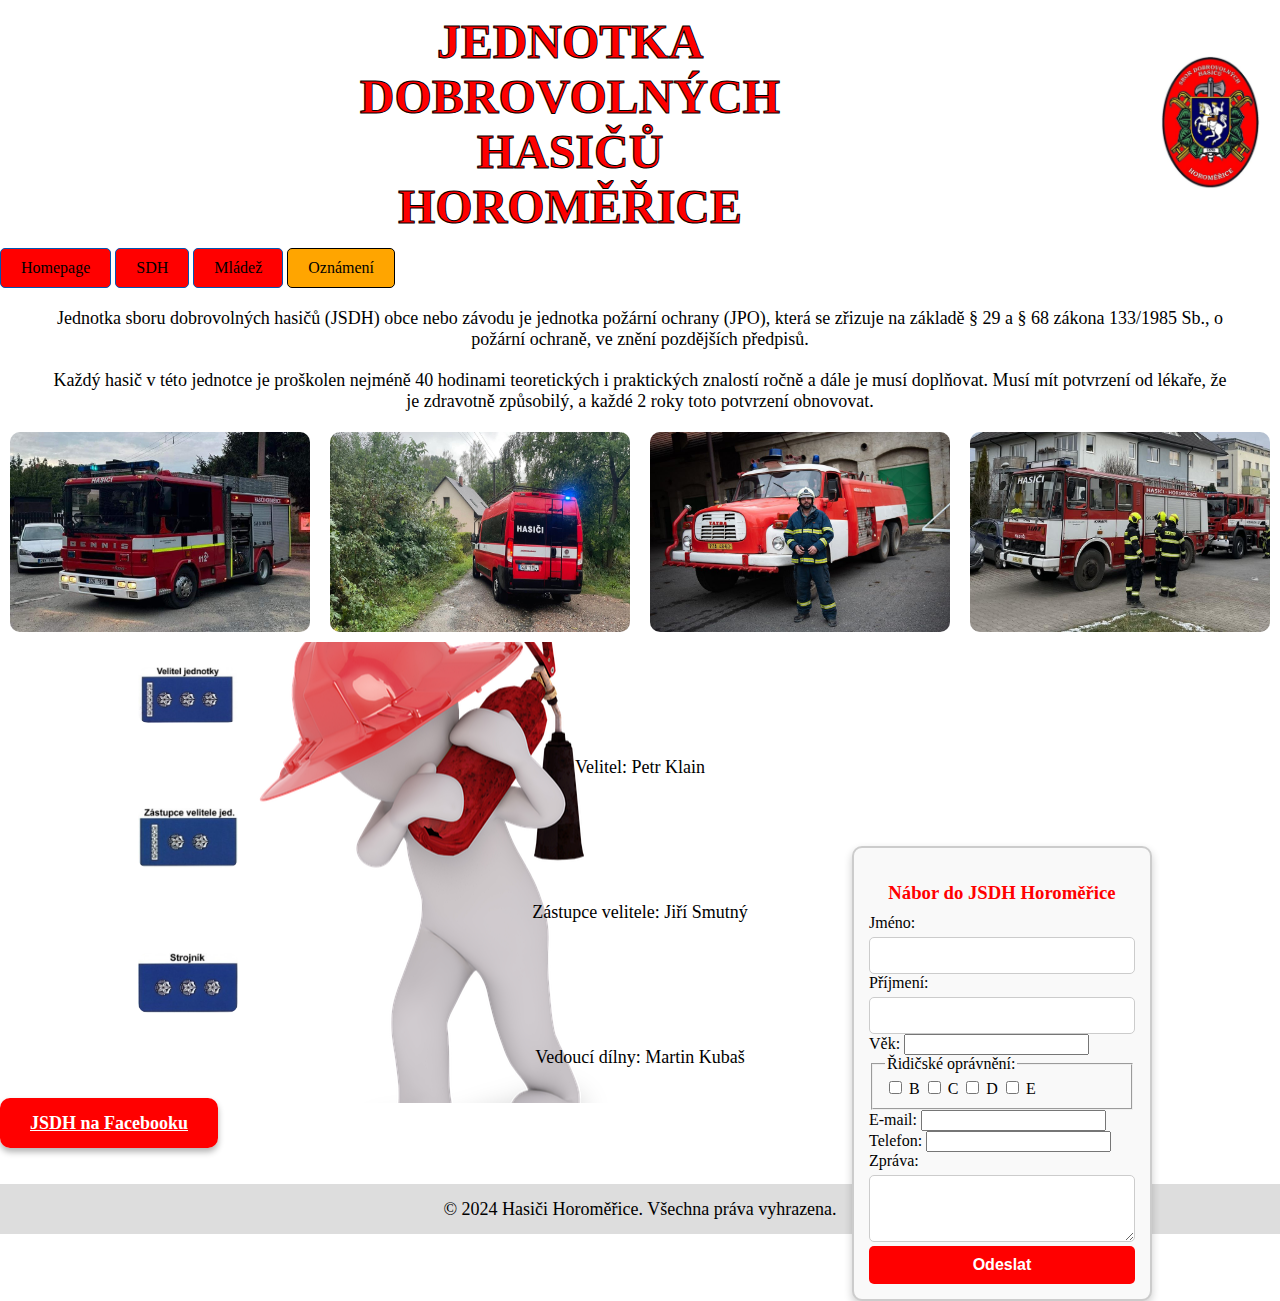
==== jednotka.html @ ecec122a "Add files via upload" ====
<!DOCTYPE html>
<html lang="cs">
<head>
    <meta charset="UTF-8">
    <meta name="viewport" content="width=device-width, initial-scale=1.0">
    <meta name="author" content="Daniel-N">
    <link rel="stylesheet" type="text/css" href="stylyjednotka.css">
    <title>Jednotka dobrovolných hasičů</title>
</head>
<body>
    <header>
        <div class="header-container">
            <h1 class="nadpis">Jednotka dobrovolných hasičů Horoměřice</h1>
            <img src="obrázky/znakořez2.jpg" alt="Logo jednotky" class="logo-pravy">
        </div>
    </header>

    <nav>
        <a href="index.html" class="homepage-button">Homepage</a>
        <a href="sbor.html" class="sbor-button">SDH</a>
        <a href="mládež.html" class="mládež-button">Mládež</a>
        <a href="#modal" class="dulezite-button">Oznámení</a>
    </nav>

    <div id="modal" class="modal-overlay">
        <div class="modal">
            <a href="#" class="close-button">&times;</a>
            <h2>Oznámení</h2>
            <p>Toto je důležité oznámení pro členy sboru.</p>
        </div>
    </div>

    <main>
        <section>
            <p>Jednotka sboru dobrovolných hasičů (JSDH) obce nebo závodu je jednotka požární ochrany (JPO), která se zřizuje na základě § 29 a § 68 zákona 133/1985 Sb., o požární ochraně, ve znění pozdějších předpisů.</p>
            <p>Každý hasič v této jednotce je proškolen nejméně 40 hodinami teoretických i praktických znalostí ročně a dále je musí doplňovat. Musí mít potvrzení od lékaře, že je zdravotně způsobilý, a každé 2 roky toto potvrzení obnovovat.</p>
        </section>

        <section class="fotogalerie-container">
            <img src="obrázky/Avia.jpg" alt="Technika Avia">
            <img src="obrázky/Denis1.jpg" alt="Technika Denis">
            <img src="obrázky/DA.jpg" alt="Technika DA">
            <img src="obrázky/Tatra184.jpg" alt="Technika Tatra 148">
            <img src="obrázky/Liaz1.jpg" alt="Technika Liaz">
            <img src="obrázky/Tatra8151.jpg" alt="Technika Tatra 815">
        </section>

        <section class="hodnosti">
            <div>
                <img src="obrázky/veliteljednotky.jpg" alt="Velitel jednotky">
                <p>Velitel: Petr Klain</p>
            </div>
            <div>
                <img src="obrázky/zastupcevelitele.jpg" alt="Zástupce velitele">
                <p>Zástupce velitele: Jiří Smutný</p>
            </div>
            <div>
                <img src="obrázky/strojník.jpg" alt="Vedoucí dílny">
                <p>Vedoucí dílny: Martin Kubaš</p>
            </div>
        </section>

        <section class="formular">
            <h3>Nábor do JSDH Horoměřice</h3>
            <form action="mailto:hasici@horomerice.cz" method="post" enctype="text/plain">
                <label for="jmeno">Jméno:</label>
                <input type="text" id="jmeno" name="jmeno" required>

                <label for="prijmeni">Příjmení:</label>
                <input type="text" id="prijmeni" name="prijmeni" required>

                <label for="vek">Věk:</label>
                <input type="number" id="vek" name="vek" min="18" required>

                <fieldset>
                    <legend>Řidičské oprávnění:</legend>
                    <label><input type="checkbox" name="ridicska" value="B"> B</label>
                    <label><input type="checkbox" name="ridicska" value="C"> C</label>
                    <label><input type="checkbox" name="ridicska" value="D"> D</label>
                    <label><input type="checkbox" name="ridicska" value="E"> E</label>
                </fieldset>

                <label for="email">E-mail:</label>
                <input type="email" id="email" name="email">

                <label for="telefon">Telefon:</label>
                <input type="tel" id="telefon" name="telefon">

                <label for="zprava">Zpráva:</label>
                <textarea id="zprava" name="zprava" rows="3"></textarea>

                <button type="submit">Odeslat</button>
            </form>
        </section>

        <section class="odkazfacebook">
            <a href="https://www.facebook.com/JSDHHoromerice" target="_blank" class="btn-3d">JSDH na Facebooku</a>
        </section>
    </main>

    <footer>
        <p class="copyright">&copy; 2024 Hasiči Horoměřice. Všechna práva vyhrazena.</p>
    </footer>
</body>
</html>
---- stylyjednotka.css ----
/* Reset stylů */
html, body {
    margin: 0;
    padding: 0;
    box-sizing: border-box;
    height: 100%; /* Celá výška stránky */
}

/* Obsah na středu */
.obsah {
    text-align: center;
    color: black;
    margin-top: 50px; /* Vytvoření mezery pro text a fotogalerii */
}

/* Tlačítka */
.homepage-button, .sbor-button, .mládež-button, .dulezite-button {
    display: inline-block;
    padding: 10px 20px;
    background-color: red;
    color: black;
    text-decoration: none;
    border-radius: 5px;
    font-size: 16px;
    border: 1px solid #0056b3;
    cursor: pointer;
    transition: background-color 0.3s ease, transform 0.2s ease;
}

.homepage-button:hover, .sbor-button:hover, .mládež-button:hover, .dulezite-button:hover {
    background-color: yellow;
    transform: translateY(-2px);
}

.dulezite-button {
    background-color: orange;
    border: 1px solid black;
}

.dulezite-button:hover {
    background-color: darkorange;
}

/* Modal */
.modal-overlay {
    display: none;
    position: fixed;
    top: 0;
    left: 0;
    width: 100%;
    height: 100%;
    background-color: rgba(0, 0, 0, 0.7);
    z-index: 1000;
    justify-content: center;
    align-items: center;
}

.modal {
    background: white;
    border-radius: 10px;
    padding: 20px;
    width: 300px;
    text-align: center;
    position: relative;
}

.modal h2 {
    margin-top: 0;
}

.modal .close-button {
    position: absolute;
    top: 10px;
    right: 10px;
    cursor: pointer;
    font-size: 20px;
}

#modal:target {
    display: flex;
}

/* Hlavička */
.header-container {
    display: flex;
    justify-content: space-between;
    align-items: center;
    width: 100%;
}

.nadpis {
    font-size: 3rem;
    font-weight: bold;
    text-transform: uppercase;
    text-align: center;
    color: red;
    -webkit-text-stroke: 1px black;
    margin: 14px 322px;
}

.logo-pravy {
    width: 100px;
    height: auto;
    margin: 20px 20px;
}

/* Odstavec */
p {
    text-align: center;
    margin: 20px 50px;  
    font-size: clamp(12px, 2vw, 18px);
}

/* Fotogalerie */
.fotogalerie-container {
    display: flex;
    justify-content: center;
    gap: 20px;
}

.fotogalerie-container img {
    width: 300px;
    height: auto;
    border-radius: 10px;
    transition: transform 0.3s ease-in-out;
    cursor: pointer;
}

.fotogalerie-container img:hover {
    transform: scale(1.5);
    z-index: 10;
}

main {
    margin-bottom: 50px;
}

/* Hodnosti */
.hodnosti {
    margin: 10px auto;
    width: 80%;
    padding: 15px;
    background-image: url('obrázky/fire-5081686_640.webp');
    background-size: auto;
    background-position: left;
    background-repeat: no-repeat;
}

.hodnosti img {
    width: 100px;
    height: auto;
    border-radius: 10px;
    object-fit: cover;
    margin: 10px;
}

/* Vedení JSDH */
.vedeníJSDH1, .vedeníJSDH2, .vedeníJSDH3 {
    margin: 10px auto;
    padding: 15px;
    text-align: center;
    font-weight: bold;
}

.vedeníJSDH1 {
    width: 10%;
    font-size: 16px;
}

.vedeníJSDH2 {
    width: 15%;
    font-size: 16px;
}

.vedeníJSDH3 {
    width: 10%;
    font-size: 18px;
    font-weight: 600;
}

/* Formulář */
/* Stylování formuláře */
/* Stylování formuláře */
/* Stylování formuláře */
.formular {
    position: absolute; /* Umístění relativně k nejbližšímu rodiči s `position: relative` */
    top: calc(10% + 20cm); /* Posun o 10% od horní části stránky + 10 cm */
    right: 10%; /* Posun o 10% od pravého okraje stránky */
    width: 300px;
    padding: 15px;
    background-color: #f9f9f9;
    border: 2px solid #ccc;
    border-radius: 10px;
    box-shadow: 0 4px 8px rgba(0, 0, 0, 0.2);
    box-sizing: border-box; /* Zamezí přetékání */
}

.formular h3 {
    text-align: center;
    color: red;
    margin-bottom: 10px;
}

/* Checkboxy vedle sebe */
.ridicska {
    display: flex;
    flex-wrap: wrap;
    gap: 10px;
    margin-bottom: 10px;
}

.ridicska label {
    display: flex;
    align-items: center;
    gap: 5px;
    font-weight: normal;
}

/* Textová pole */
.formular input[type="text"], 
.formular textarea {
    width: 100%;
    padding: 10px;
    margin-top: 5px;
    border: 1px solid #ccc;
    border-radius: 5px;
    box-sizing: border-box;
}

/* Tlačítko odeslání */
.formular button {
    display: block;
    width: 100%;
    padding: 10px;
    background-color: red;
    color: white;
    font-size: 16px;
    font-weight: bold;
    border: none;
    border-radius: 5px;
    cursor: pointer;
    transition: background-color 0.3s ease;
}

.formular button:hover {
    background-color: darkred;
}




/* Tlačítko Facebook */
.odkazfacebook .btn-3d {
    margin: 20px auto;
    text-align: center;
    padding: 15px 30px;
    background-color: red;
    color: white;
    border-radius: 10px;
    font-size: 18px;
    font-weight: bold;
    box-shadow: 0px 4px 6px rgba(0, 0, 0, 0.3);
}

.odkazfacebook .btn-3d:hover {
    background-color: darkred;
    transform: translateY(-2px);
}

/* Patička */
footer {
    height: 50px;
    background-color: #ddd;
    text-align: center;
    line-height: 50px;
}
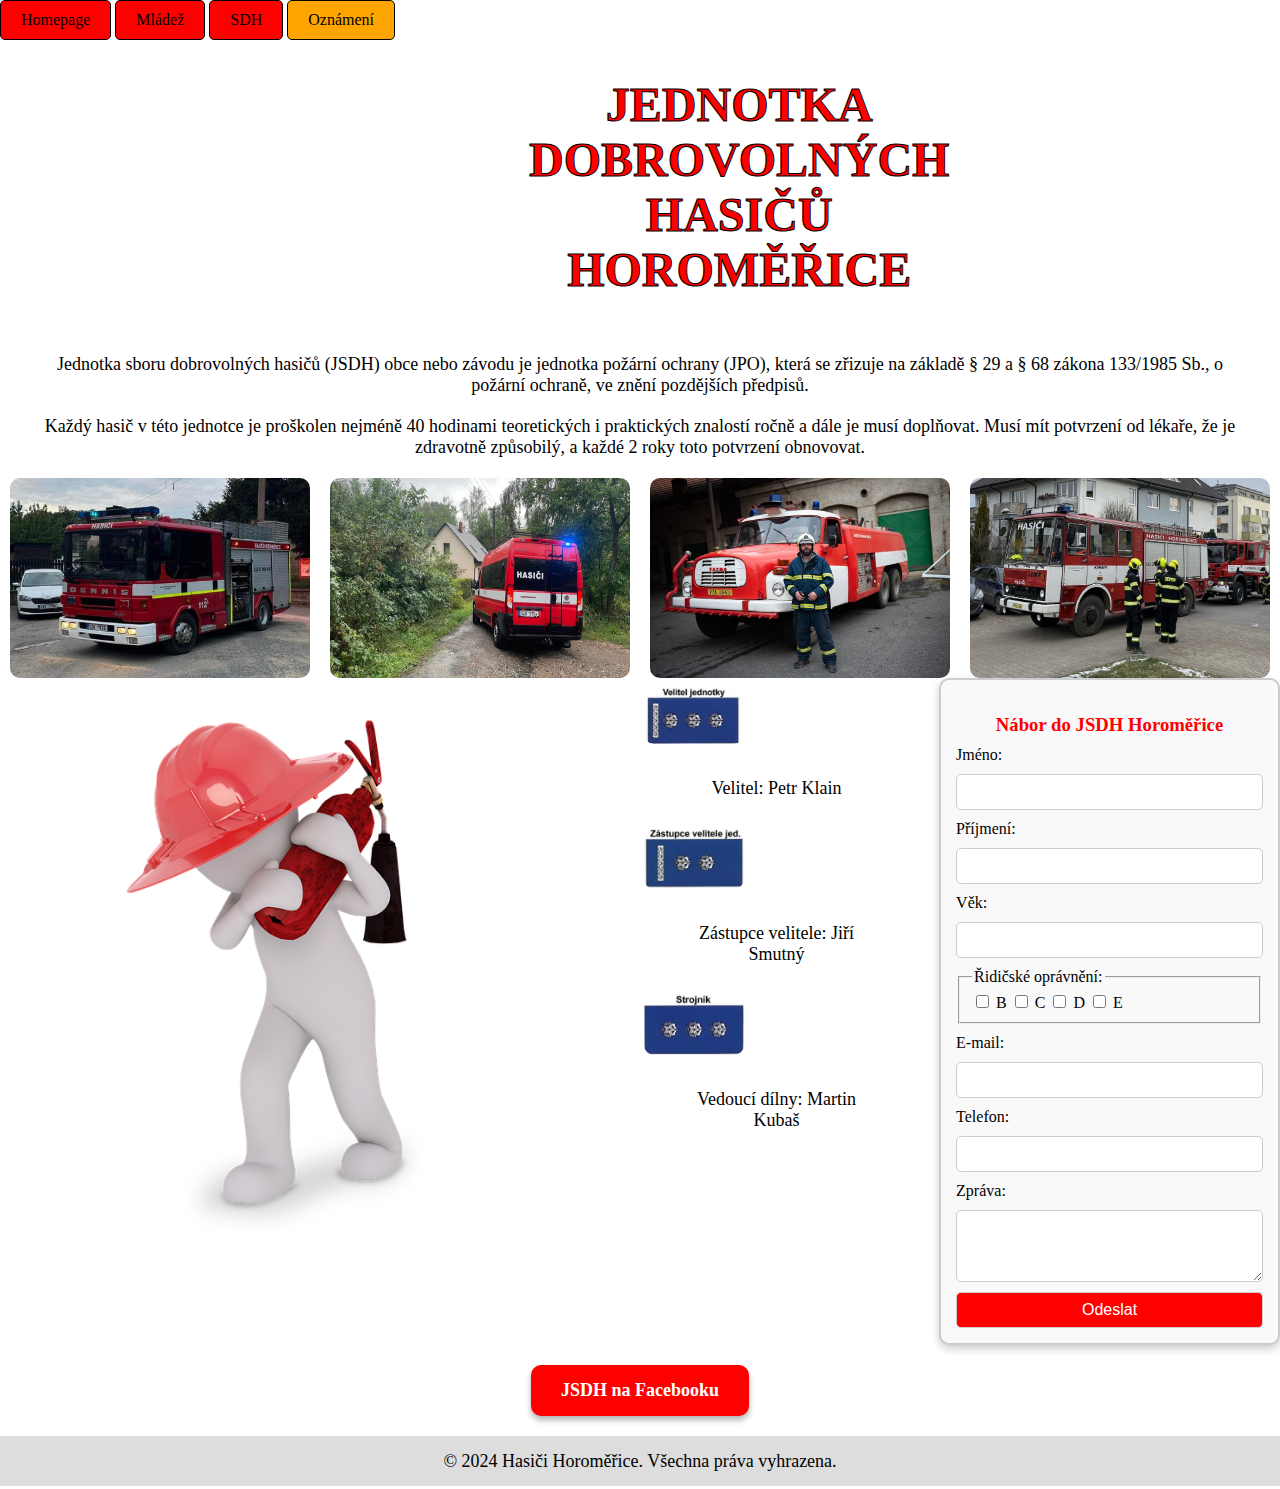
==== commit 709942ef: "Update jednotka.html" ====
--- a/jednotka.html
+++ b/jednotka.html
@@ -4,24 +4,15 @@
     <meta charset="UTF-8">
     <meta name="viewport" content="width=device-width, initial-scale=1.0">
     <meta name="author" content="Daniel-N">
-    <link rel="stylesheet" type="text/css" href="stylyjednotka.css">
-    <title>Jednotka dobrovolných hasičů</title>
+    <link rel="stylesheet" href="stylyjednotka.css">
+    <title>Mladí hasiči</title>
 </head>
 <body>
-    <header>
-        <div class="header-container">
-            <h1 class="nadpis">Jednotka dobrovolných hasičů Horoměřice</h1>
-            <img src="obrázky/znakořez2.jpg" alt="Logo jednotky" class="logo-pravy">
-        </div>
-    </header>
-
-    <nav>
-        <a href="index.html" class="homepage-button">Homepage</a>
-        <a href="sbor.html" class="sbor-button">SDH</a>
-        <a href="mládež.html" class="mládež-button">Mládež</a>
-        <a href="#modal" class="dulezite-button">Oznámení</a>
-    </nav>
-
+    <a href="index.html" class="homepage-button">Homepage</a>
+    <a href="mládež.html" class="jednotka-button">Mládež </a>
+    <a href="sbor.html" class="sbor-button">SDH</a>
+    <a href="#modal" class="dulezite-button">Oznámení</a>
+    
     <div id="modal" class="modal-overlay">
         <div class="modal">
             <a href="#" class="close-button">&times;</a>
@@ -30,48 +21,62 @@
         </div>
     </div>
 
-    <main>
-        <section>
-            <p>Jednotka sboru dobrovolných hasičů (JSDH) obce nebo závodu je jednotka požární ochrany (JPO), která se zřizuje na základě § 29 a § 68 zákona 133/1985 Sb., o požární ochraně, ve znění pozdějších předpisů.</p>
-            <p>Každý hasič v této jednotce je proškolen nejméně 40 hodinami teoretických i praktických znalostí ročně a dále je musí doplňovat. Musí mít potvrzení od lékaře, že je zdravotně způsobilý, a každé 2 roky toto potvrzení obnovovat.</p>
-        </section>
+    <header>
+        <div class="header-container">
+            <h1 class="nadpis">Jednotka dobrovolných hasičů Horoměřice</h1>
+            <!-- Logo vpravo -->
+            <img src="obrázky/znakořez2.jpg" alt="Logo vpravo" class="logo-pravy">
+        </div>
+    </header>
 
-        <section class="fotogalerie-container">
-            <img src="obrázky/Avia.jpg" alt="Technika Avia">
-            <img src="obrázky/Denis1.jpg" alt="Technika Denis">
-            <img src="obrázky/DA.jpg" alt="Technika DA">
-            <img src="obrázky/Tatra184.jpg" alt="Technika Tatra 148">
-            <img src="obrázky/Liaz1.jpg" alt="Technika Liaz">
-            <img src="obrázky/Tatra8151.jpg" alt="Technika Tatra 815">
-        </section>
+    <section>
+        <p>Jednotka sboru dobrovolných hasičů (JSDH) obce nebo závodu je jednotka požární ochrany (JPO), která se zřizuje na základě § 29 a § 68 zákona 133/1985 Sb., o požární ochraně, ve znění pozdějších předpisů.</p>
+        <p>Každý hasič v této jednotce je proškolen nejméně 40 hodinami teoretických i praktických znalostí ročně a dále je musí doplňovat. Musí mít potvrzení od lékaře, že je zdravotně způsobilý, a každé 2 roky toto potvrzení obnovovat.</p>
+    </section>
 
-        <section class="hodnosti">
-            <div>
-                <img src="obrázky/veliteljednotky.jpg" alt="Velitel jednotky">
-                <p>Velitel: Petr Klain</p>
-            </div>
-            <div>
-                <img src="obrázky/zastupcevelitele.jpg" alt="Zástupce velitele">
-                <p>Zástupce velitele: Jiří Smutný</p>
-            </div>
-            <div>
-                <img src="obrázky/strojník.jpg" alt="Vedoucí dílny">
-                <p>Vedoucí dílny: Martin Kubaš</p>
-            </div>
-        </section>
-
+    <section class="fotogalerie-container">
+        <img src="obrázky/Avia.jpg" alt="Technika Avia">
+        <img src="obrázky/Denis1.jpg" alt="Technika Denis">
+        <img src="obrázky/DA.jpg" alt="Technika DA">
+        <img src="obrázky/Tatra184.jpg" alt="Technika Tatra 148">
+        <img src="obrázky/Liaz1.jpg" alt="Technika Liaz">
+        <img src="obrázky/Tatra8151.jpg" alt="Technika Tatra 815">
+    </section>
+ 
+   
+    <div class="container">
+        <div class="obrázek">
+            <img src="obrázky/fire-5081686_640.webp" alt=" obrázek útok">
+        </div> 
+        <div>
+            <section class="hodnosti">
+                <div>
+                    <img src="obrázky/veliteljednotky.jpg" alt="Velitel jednotky">
+                    <p>Velitel: Petr Klain</p>
+                </div>
+                <div>
+                    <img src="obrázky/zastupcevelitele.jpg" alt="Zástupce velitele">
+                    <p>Zástupce velitele: Jiří Smutný</p>
+                </div>
+                <div>
+                    <img src="obrázky/strojník.jpg" alt="Vedoucí dílny">
+                    <p>Vedoucí dílny: Martin Kubaš</p>
+                </div>
+            </section>
+        </div>
+    
         <section class="formular">
             <h3>Nábor do JSDH Horoměřice</h3>
             <form action="mailto:hasici@horomerice.cz" method="post" enctype="text/plain">
                 <label for="jmeno">Jméno:</label>
                 <input type="text" id="jmeno" name="jmeno" required>
-
+    
                 <label for="prijmeni">Příjmení:</label>
                 <input type="text" id="prijmeni" name="prijmeni" required>
-
+    
                 <label for="vek">Věk:</label>
                 <input type="number" id="vek" name="vek" min="18" required>
-
+    
                 <fieldset>
                     <legend>Řidičské oprávnění:</legend>
                     <label><input type="checkbox" name="ridicska" value="B"> B</label>
@@ -79,27 +84,31 @@
                     <label><input type="checkbox" name="ridicska" value="D"> D</label>
                     <label><input type="checkbox" name="ridicska" value="E"> E</label>
                 </fieldset>
-
+    
                 <label for="email">E-mail:</label>
                 <input type="email" id="email" name="email">
-
+    
                 <label for="telefon">Telefon:</label>
                 <input type="tel" id="telefon" name="telefon">
-
+    
                 <label for="zprava">Zpráva:</label>
                 <textarea id="zprava" name="zprava" rows="3"></textarea>
-
+    
                 <button type="submit">Odeslat</button>
             </form>
         </section>
+    </div>
+    
 
-        <section class="odkazfacebook">
-            <a href="https://www.facebook.com/JSDHHoromerice" target="_blank" class="btn-3d">JSDH na Facebooku</a>
-        </section>
-    </main>
 
-    <footer>
-        <p class="copyright">&copy; 2024 Hasiči Horoměřice. Všechna práva vyhrazena.</p>
-    </footer>
+
+    <section class="odkazfacebook">
+        <a href="https://www.facebook.com/JSDHHoromerice" target="_blank" class="btn-3d">JSDH na Facebooku</a>
+    </section>
+
+
+<footer>
+    <p class="copyright">&copy; 2024 Hasiči Horoměřice. Všechna práva vyhrazena.</p>
+</footer>
 </body>
 </html>
--- a/stylyjednotka.css
+++ b/stylyjednotka.css
@@ -3,47 +3,53 @@
     margin: 0;
     padding: 0;
     box-sizing: border-box;
-    height: 100%; /* Celá výška stránky */
-}
-
-/* Obsah na středu */
-.obsah {
-    text-align: center;
-    color: black;
-    margin-top: 50px; /* Vytvoření mezery pro text a fotogalerii */
-}
-
-/* Tlačítka */
-.homepage-button, .sbor-button, .mládež-button, .dulezite-button {
+    height: 100%;
+}
+
+
+/* Navigační tlačítka */
+.homepage-button, .jednotka-button, .sbor-button {
     display: inline-block;
     padding: 10px 20px;
-    background-color: red;
+    background-color: red; /* Červené pozadí tlačítka */
+    color: black; /* Černý text */
+    text-decoration: none;
+    border-radius: 5px;
+    font-size: 16px;
+    border: 1px solid black; /* Černý rámeček */
+    cursor: pointer;
+    transition: background-color 0.3s ease;
+}
+
+/* Efekt při najetí myší na tlačítko */
+.homepage-button:hover, .jednotka-button:hover, .sbor-button:hover {
+    background-color: yellow; /* Změna pozadí na žluté */
+    transform: translateY(-2px); /* Mírné zvednutí tlačítka */
+
+}
+
+
+/* Tlačítko */
+.dulezite-button {
+    display: inline-block;
+    padding: 10px 20px;
+    background-color: orange;
     color: black;
     text-decoration: none;
     border-radius: 5px;
-    font-size: 16px;
-    border: 1px solid #0056b3;
-    cursor: pointer;
-    transition: background-color 0.3s ease, transform 0.2s ease;
-}
-
-.homepage-button:hover, .sbor-button:hover, .mládež-button:hover, .dulezite-button:hover {
-    background-color: yellow;
-    transform: translateY(-2px);
-}
-
-.dulezite-button {
-    background-color: orange;
-    border: 1px solid black;
+    border: 1px solid black; /* Černý rámeček */
+    font-size: 16px;
+    transition: background-color 0.3s ease;
 }
 
 .dulezite-button:hover {
     background-color: darkorange;
+    transform: translateY(-2px);
 }
 
 /* Modal */
 .modal-overlay {
-    display: none;
+    display: none; /* Skryté ve výchozím stavu */
     position: fixed;
     top: 0;
     left: 0;
@@ -76,18 +82,21 @@
     font-size: 20px;
 }
 
+/* Checkbox Hack */
 #modal:target {
-    display: flex;
-}
-
-/* Hlavička */
+    display: flex; /* Zobrazí modal */
+}
+
+
+/* Nastavení pro kontejner v hlavičce, aby položky byly vedle sebe */
 .header-container {
-    display: flex;
-    justify-content: space-between;
-    align-items: center;
-    width: 100%;
-}
-
+    display: flex; /* Použití flexboxu pro umístění položek vedle sebe */
+    justify-content: space-between; /* Umožní mezi nimi prostor */
+    align-items: center; /* Vertikální centrování */
+    width: 100%; /* Šířka celé šířky stránky */
+}
+
+/* Nadpis */
 .nadpis {
     font-size: 3rem;
     font-weight: bold;
@@ -95,19 +104,19 @@
     text-align: center;
     color: red;
     -webkit-text-stroke: 1px black;
-    margin: 14px 322px;
-}
-
+    margin: 37px 529px;
+}
+
+/* Logo */
 .logo-pravy {
-    width: 100px;
-    height: auto;
+    width: 100px; /* Nastavení šířky loga */
+    height: auto; /* Automatická výška podle šířky */
     margin: 20px 20px;
 }
-
 /* Odstavec */
 p {
     text-align: center;
-    margin: 20px 50px;  
+    margin: 20px 41px;  
     font-size: clamp(12px, 2vw, 18px);
 }
 
@@ -131,21 +140,21 @@
     z-index: 10;
 }
 
-main {
-    margin-bottom: 50px;
-}
-
-/* Hodnosti */
-.hodnosti {
-    margin: 10px auto;
-    width: 80%;
-    padding: 15px;
-    background-image: url('obrázky/fire-5081686_640.webp');
-    background-size: auto;
-    background-position: left;
-    background-repeat: no-repeat;
-}
-
+/*obrázek*/
+.container {
+    display: flex; /* Flexbox pro zarovnání na řádku */
+    justify-content: space-between; /* Prostor mezi obrázkem a formulářem */
+    align-items: flex-start; /* Zarovná je na horní okraj */
+    gap: 20px; /* Mezery mezi obrázkem a formulářem */
+}
+
+.obrázek img {
+    width: 90%; /* Nastaví šířku obrázku na 90% */
+    height: auto; /* Udržuje poměr stran */
+    border-radius: 10px; /* Zaoblené rohy obrázku */
+}
+
+/*hodnosti*/
 .hodnosti img {
     width: 100px;
     height: auto;
@@ -153,7 +162,6 @@
     object-fit: cover;
     margin: 10px;
 }
-
 /* Vedení JSDH */
 .vedeníJSDH1, .vedeníJSDH2, .vedeníJSDH3 {
     margin: 10px auto;
@@ -178,21 +186,14 @@
     font-weight: 600;
 }
 
-/* Formulář */
-/* Stylování formuláře */
-/* Stylování formuláře */
-/* Stylování formuláře */
+/*formulář*/
 .formular {
-    position: absolute; /* Umístění relativně k nejbližšímu rodiči s `position: relative` */
-    top: calc(10% + 20cm); /* Posun o 10% od horní části stránky + 10 cm */
-    right: 10%; /* Posun o 10% od pravého okraje stránky */
-    width: 300px;
+    width: 25%; /* Formulář bude mít šířku 25% */
     padding: 15px;
     background-color: #f9f9f9;
     border: 2px solid #ccc;
     border-radius: 10px;
     box-shadow: 0 4px 8px rgba(0, 0, 0, 0.2);
-    box-sizing: border-box; /* Zamezí přetékání */
 }
 
 .formular h3 {
@@ -201,45 +202,30 @@
     margin-bottom: 10px;
 }
 
-/* Checkboxy vedle sebe */
-.ridicska {
+.formular form {
     display: flex;
-    flex-wrap: wrap;
+    flex-direction: column;
     gap: 10px;
-    margin-bottom: 10px;
-}
-
-.ridicska label {
-    display: flex;
-    align-items: center;
-    gap: 5px;
-    font-weight: normal;
-}
-
-/* Textová pole */
-.formular input[type="text"], 
-.formular textarea {
-    width: 100%;
-    padding: 10px;
-    margin-top: 5px;
+}
+
+.formular label {
+    font-size: 16px;
+}
+
+.formular input,
+.formular textarea,
+.formular button {
+    padding: 8px;
+    font-size: 16px;
+    border-radius: 5px;
     border: 1px solid #ccc;
-    border-radius: 5px;
-    box-sizing: border-box;
-}
-
-/* Tlačítko odeslání */
+}
+
 .formular button {
-    display: block;
-    width: 100%;
-    padding: 10px;
     background-color: red;
     color: white;
-    font-size: 16px;
-    font-weight: bold;
-    border: none;
-    border-radius: 5px;
-    cursor: pointer;
-    transition: background-color 0.3s ease;
+    cursor: pointer;
+    transition: background-color 0.3s;
 }
 
 .formular button:hover {
@@ -248,23 +234,31 @@
 
 
 
-
-/* Tlačítko Facebook */
-.odkazfacebook .btn-3d {
-    margin: 20px auto;
-    text-align: center;
-    padding: 15px 30px;
-    background-color: red;
-    color: white;
-    border-radius: 10px;
-    font-size: 18px;
-    font-weight: bold;
-    box-shadow: 0px 4px 6px rgba(0, 0, 0, 0.3);
-}
-
-.odkazfacebook .btn-3d:hover {
-    background-color: darkred;
-    transform: translateY(-2px);
+/* Styl pro tlačítko Facebooku */
+.odkazfacebook {
+    margin: 20px auto; /* Vnější mezery pro vycentrování */
+    text-align: center; /* Text zarovnán na střed */
+}
+
+.btn-3d {
+    display: inline-block;
+    padding: 15px 30px; /* Větší vnitřní mezery pro výrazné tlačítko */
+    background-color: red; /* Modrá barva Facebooku */
+    color: white; /* Bílé písmo */
+    text-decoration: none; /* Žádné podtržení textu */
+    border-radius: 10px; /* Zaoblené rohy tlačítka */
+    font-size: 18px; /* Větší text tlačítka */
+    font-weight: bold; /* Tučný text */
+    box-shadow: 0px 4px 6px rgba(0, 0, 0, 0.3); /* Stín tlačítka */
+    transition: background-color 0.3s ease, transform 0.2s ease; /* Plynulé přechody */
+}
+
+
+
+/* Efekt při najetí myší na tlačítko Facebooku */
+.btn-3d:hover {
+    background-color: red; /* Tmavší modrá při najetí */
+    transform: translateY(-2px); /* Mírné zvednutí tlačítka */
 }
 
 /* Patička */
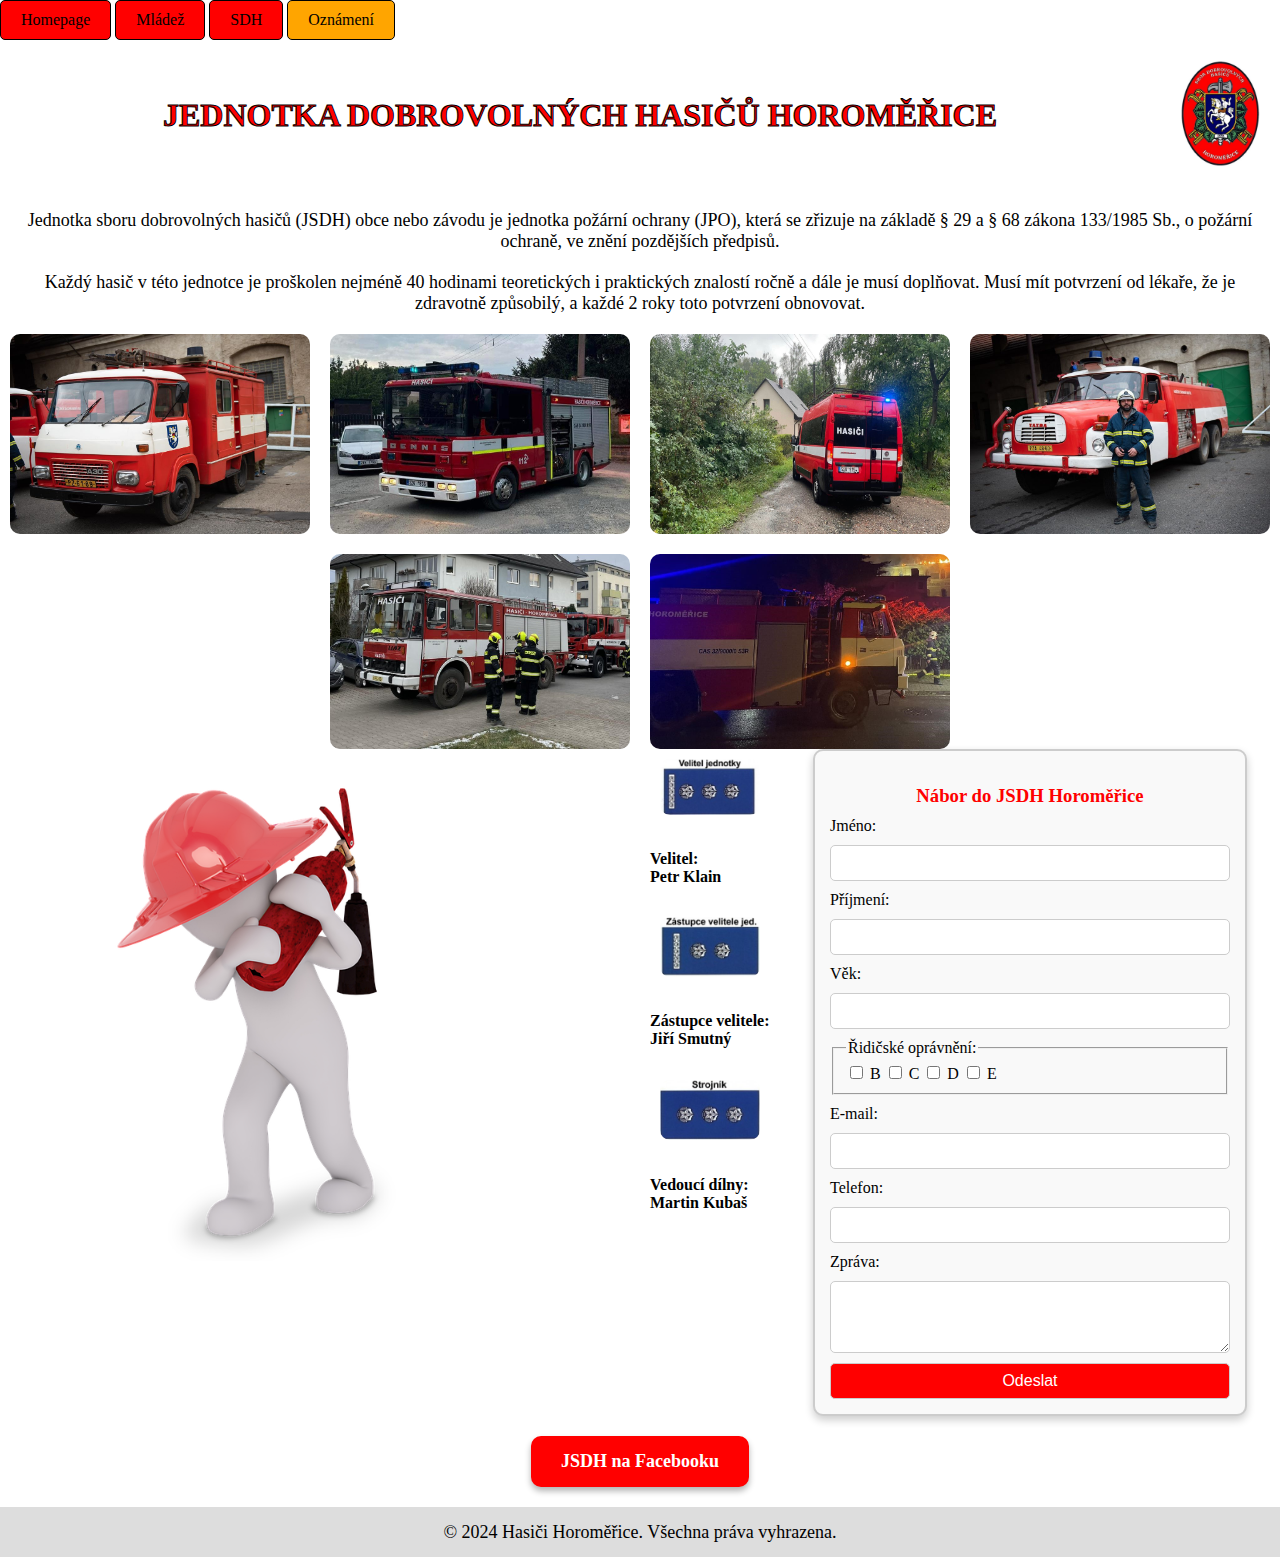
==== commit 7596092b: "Add files via upload" ====
--- a/jednotka.html
+++ b/jednotka.html
@@ -5,7 +5,7 @@
     <meta name="viewport" content="width=device-width, initial-scale=1.0">
     <meta name="author" content="Daniel-N">
     <link rel="stylesheet" href="stylyjednotka.css">
-    <title>Mladí hasiči</title>
+    <title>Jednotka dobrovolných hasičů Horoměřice</title>
 </head>
 <body>
     <a href="index.html" class="homepage-button">Homepage</a>
@@ -48,19 +48,19 @@
         <div class="obrázek">
             <img src="obrázky/fire-5081686_640.webp" alt=" obrázek útok">
         </div> 
-        <div>
+                <div>
             <section class="hodnosti">
                 <div>
                     <img src="obrázky/veliteljednotky.jpg" alt="Velitel jednotky">
-                    <p>Velitel: Petr Klain</p>
+                    <h4>Velitel: <br>Petr Klain</h4>
                 </div>
                 <div>
                     <img src="obrázky/zastupcevelitele.jpg" alt="Zástupce velitele">
-                    <p>Zástupce velitele: Jiří Smutný</p>
+                    <h4>Zástupce velitele: <br> Jiří Smutný</h4>
                 </div>
                 <div>
                     <img src="obrázky/strojník.jpg" alt="Vedoucí dílny">
-                    <p>Vedoucí dílny: Martin Kubaš</p>
+                    <h4>Vedoucí dílny: <br> Martin Kubaš</h4>
                 </div>
             </section>
         </div>
@@ -111,4 +111,4 @@
     <p class="copyright">&copy; 2024 Hasiči Horoměřice. Všechna práva vyhrazena.</p>
 </footer>
 </body>
-</html>
+</html>--- a/stylyjednotka.css
+++ b/stylyjednotka.css
@@ -5,7 +5,6 @@
     box-sizing: border-box;
     height: 100%;
 }
-
 
 /* Navigační tlačítka */
 .homepage-button, .jednotka-button, .sbor-button {
@@ -25,9 +24,7 @@
 .homepage-button:hover, .jednotka-button:hover, .sbor-button:hover {
     background-color: yellow; /* Změna pozadí na žluté */
     transform: translateY(-2px); /* Mírné zvednutí tlačítka */
-
-}
-
+}
 
 /* Tlačítko */
 .dulezite-button {
@@ -87,7 +84,6 @@
     display: flex; /* Zobrazí modal */
 }
 
-
 /* Nastavení pro kontejner v hlavičce, aby položky byly vedle sebe */
 .header-container {
     display: flex; /* Použití flexboxu pro umístění položek vedle sebe */
@@ -98,25 +94,26 @@
 
 /* Nadpis */
 .nadpis {
-    font-size: 3rem;
+    font-size: 2rem;
     font-weight: bold;
     text-transform: uppercase;
     text-align: center;
     color: red;
     -webkit-text-stroke: 1px black;
-    margin: 37px 529px;
+    margin: 20px auto;
 }
 
 /* Logo */
 .logo-pravy {
-    width: 100px; /* Nastavení šířky loga */
+    width: 80px; /* Nastavení šířky loga */
     height: auto; /* Automatická výška podle šířky */
-    margin: 20px 20px;
-}
+    margin: 20px;
+}
+
 /* Odstavec */
 p {
     text-align: center;
-    margin: 20px 41px;  
+    margin: 20px;  
     font-size: clamp(12px, 2vw, 18px);
 }
 
@@ -125,10 +122,12 @@
     display: flex;
     justify-content: center;
     gap: 20px;
+    flex-wrap: wrap; /* Přizpůsobení pro menší obrazovky */
 }
 
 .fotogalerie-container img {
-    width: 300px;
+    width: 100%;
+    max-width: 300px; /* Maximální šířka obrázků */
     height: auto;
     border-radius: 10px;
     transition: transform 0.3s ease-in-out;
@@ -140,21 +139,23 @@
     z-index: 10;
 }
 
-/*obrázek*/
+/* Obrázek */
 .container {
     display: flex; /* Flexbox pro zarovnání na řádku */
-    justify-content: space-between; /* Prostor mezi obrázkem a formulářem */
+    justify-content: space-around; /* Prostor mezi obrázkem a formulářem */
     align-items: flex-start; /* Zarovná je na horní okraj */
-    gap: 20px; /* Mezery mezi obrázkem a formulářem */
+    gap: 10px; /* Mezery mezi obrázkem a formulářem */
+    flex-wrap: wrap; /* Přizpůsobení pro mobilní zařízení */
 }
 
 .obrázek img {
-    width: 90%; /* Nastaví šířku obrázku na 90% */
+    width: 100%; /* Přizpůsobení velikosti obrázku */
+    max-width: 80%;
     height: auto; /* Udržuje poměr stran */
     border-radius: 10px; /* Zaoblené rohy obrázku */
 }
 
-/*hodnosti*/
+/* Hodnosti */
 .hodnosti img {
     width: 100px;
     height: auto;
@@ -162,6 +163,7 @@
     object-fit: cover;
     margin: 10px;
 }
+
 /* Vedení JSDH */
 .vedeníJSDH1, .vedeníJSDH2, .vedeníJSDH3 {
     margin: 10px auto;
@@ -171,29 +173,31 @@
 }
 
 .vedeníJSDH1 {
-    width: 10%;
+    width: 100%;
     font-size: 16px;
 }
 
 .vedeníJSDH2 {
-    width: 15%;
+    width: 100%;
     font-size: 16px;
 }
 
 .vedeníJSDH3 {
-    width: 10%;
+    width: 100%;
     font-size: 18px;
     font-weight: 600;
 }
 
-/*formulář*/
+/* Formulář */
 .formular {
-    width: 25%; /* Formulář bude mít šířku 25% */
+    width: 100%; /* Přizpůsobení šířky formuláře */
+    max-width: 400px;
     padding: 15px;
     background-color: #f9f9f9;
     border: 2px solid #ccc;
     border-radius: 10px;
     box-shadow: 0 4px 8px rgba(0, 0, 0, 0.2);
+    margin: 0 auto; /* Vycentrování na mobilu */
 }
 
 .formular h3 {
@@ -232,8 +236,6 @@
     background-color: darkred;
 }
 
-
-
 /* Styl pro tlačítko Facebooku */
 .odkazfacebook {
     margin: 20px auto; /* Vnější mezery pro vycentrování */
@@ -243,7 +245,7 @@
 .btn-3d {
     display: inline-block;
     padding: 15px 30px; /* Větší vnitřní mezery pro výrazné tlačítko */
-    background-color: red; /* Modrá barva Facebooku */
+    background-color: red; /* Barva tlačítka */
     color: white; /* Bílé písmo */
     text-decoration: none; /* Žádné podtržení textu */
     border-radius: 10px; /* Zaoblené rohy tlačítka */
@@ -253,11 +255,9 @@
     transition: background-color 0.3s ease, transform 0.2s ease; /* Plynulé přechody */
 }
 
-
-
 /* Efekt při najetí myší na tlačítko Facebooku */
 .btn-3d:hover {
-    background-color: red; /* Tmavší modrá při najetí */
+    background-color: darkred; /* Změna barvy při najetí */
     transform: translateY(-2px); /* Mírné zvednutí tlačítka */
 }
 
@@ -268,3 +268,28 @@
     text-align: center;
     line-height: 50px;
 }
+
+/* Mediální dotazy */
+@media (max-width: 768px) {
+    .homepage-button, .jednotka-button, .sbor-button {
+        font-size: 14px;
+        padding: 8px 15px;
+    }
+
+    .nadpis {
+        font-size: 2rem;
+        margin: 20px;
+    }
+
+    .fotogalerie-container img {
+        max-width: 100%;
+    }
+
+    .vedeníJSDH1, .vedeníJSDH2, .vedeníJSDH3 {
+        width: 90%;
+    }
+
+    .formular {
+        width: 90%;
+    }
+}
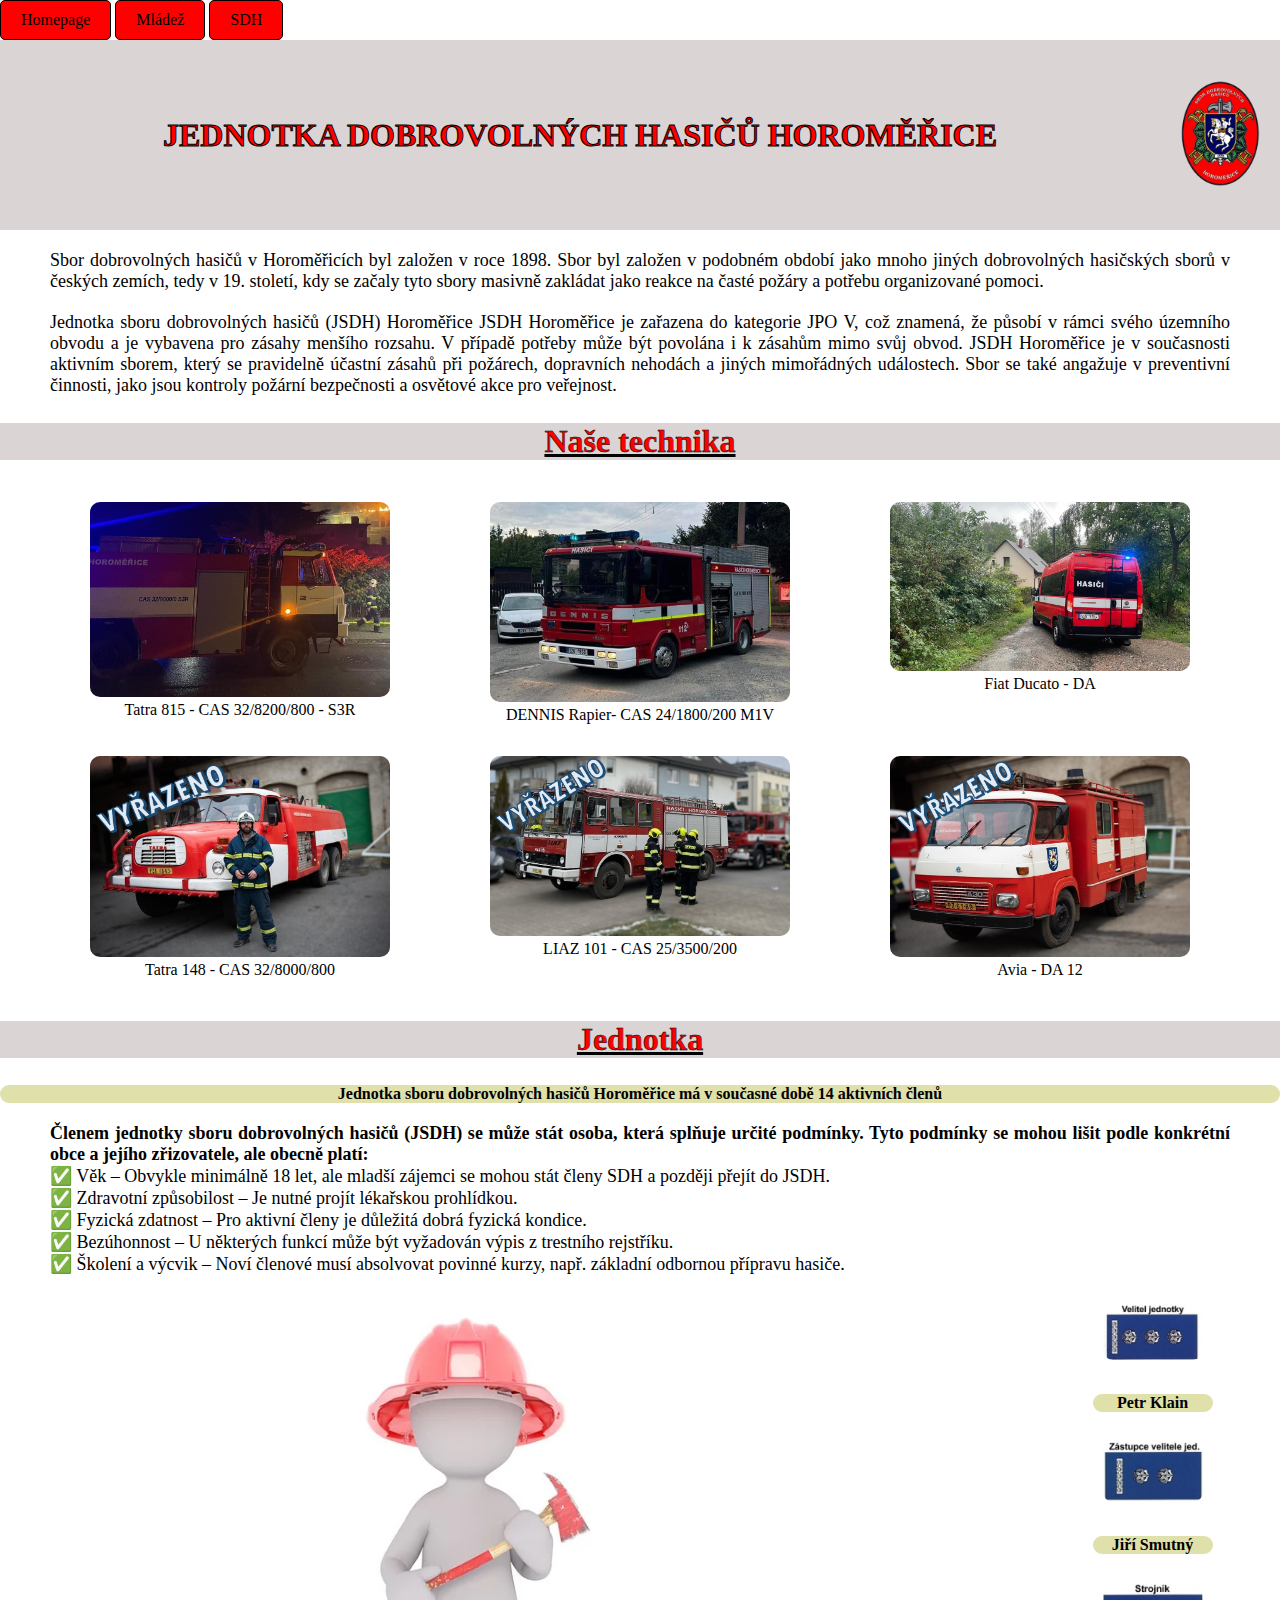
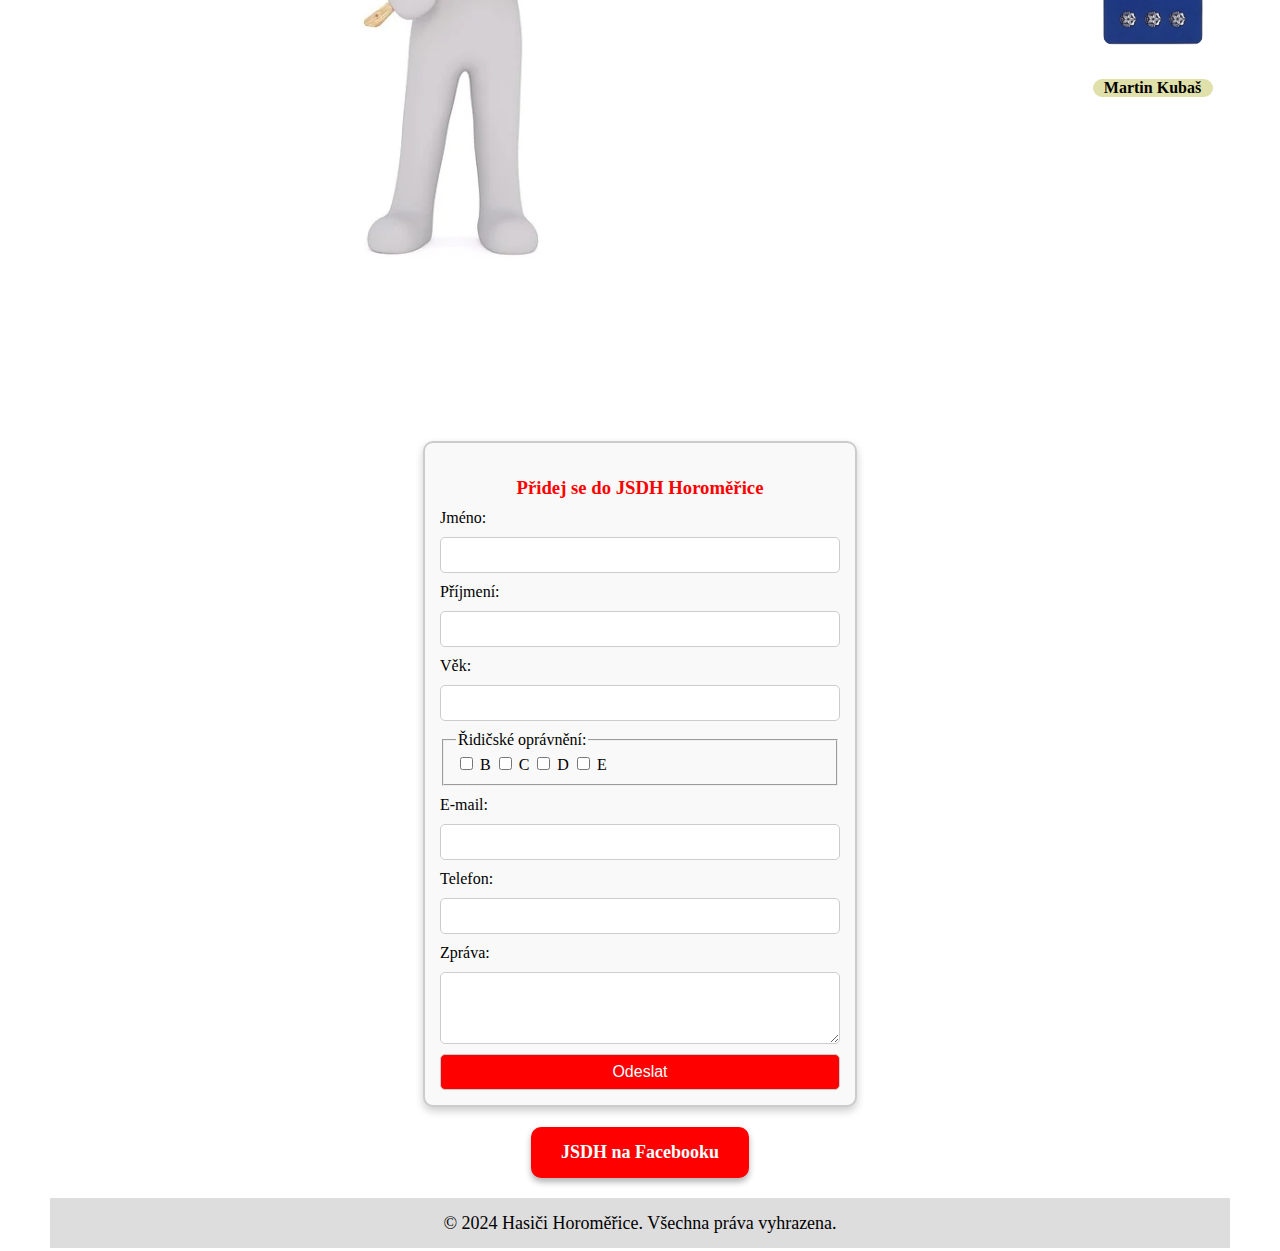
==== commit 49100965: "Add files via upload" ====
--- a/jednotka.html
+++ b/jednotka.html
@@ -11,62 +11,102 @@
     <a href="index.html" class="homepage-button">Homepage</a>
     <a href="mládež.html" class="jednotka-button">Mládež </a>
     <a href="sbor.html" class="sbor-button">SDH</a>
-    <a href="#modal" class="dulezite-button">Oznámení</a>
     
-    <div id="modal" class="modal-overlay">
-        <div class="modal">
-            <a href="#" class="close-button">&times;</a>
-            <h2>Oznámení</h2>
-            <p>Toto je důležité oznámení pro členy sboru.</p>
-        </div>
-    </div>
 
     <header>
         <div class="header-container">
             <h1 class="nadpis">Jednotka dobrovolných hasičů Horoměřice</h1>
             <!-- Logo vpravo -->
-            <img src="obrázky/znakořez2.jpg" alt="Logo vpravo" class="logo-pravy">
+            <img src="obrázky/znakořez22.png" alt="Logo vpravo" class="logo-pravy">
         </div>
     </header>
 
     <section>
-        <p>Jednotka sboru dobrovolných hasičů (JSDH) obce nebo závodu je jednotka požární ochrany (JPO), která se zřizuje na základě § 29 a § 68 zákona 133/1985 Sb., o požární ochraně, ve znění pozdějších předpisů.</p>
-        <p>Každý hasič v této jednotce je proškolen nejméně 40 hodinami teoretických i praktických znalostí ročně a dále je musí doplňovat. Musí mít potvrzení od lékaře, že je zdravotně způsobilý, a každé 2 roky toto potvrzení obnovovat.</p>
+        <p>Sbor dobrovolných hasičů v Horoměřicích byl založen v roce 1898. Sbor byl založen v podobném
+              období jako mnoho jiných dobrovolných hasičských sborů v českých zemích, 
+              tedy v 19. století, kdy se začaly tyto sbory masivně zakládat jako reakce na 
+              časté požáry a potřebu organizované pomoci.</p>
+        <p>Jednotka sboru dobrovolných hasičů (JSDH) Horoměřice JSDH Horoměřice je zařazena do
+             kategorie JPO V, což znamená, že působí v rámci svého územního obvodu a je vybavena 
+             pro zásahy menšího rozsahu. V případě potřeby může být povolána i k zásahům mimo svůj 
+             obvod. JSDH Horoměřice je v současnosti aktivním sborem, který se pravidelně účastní 
+            zásahů při požárech, dopravních nehodách a jiných mimořádných událostech. 
+            Sbor se také angažuje v preventivní činnosti, jako jsou kontroly požární bezpečnosti 
+            a osvětové akce pro veřejnost.</p>
     </section>
 
+    <h2>  Naše technika</h2>
+
     <section class="fotogalerie-container">
-        <img src="obrázky/Avia.jpg" alt="Technika Avia">
-        <img src="obrázky/Denis1.jpg" alt="Technika Denis">
-        <img src="obrázky/DA.jpg" alt="Technika DA">
-        <img src="obrázky/Tatra184.jpg" alt="Technika Tatra 148">
-        <img src="obrázky/Liaz1.jpg" alt="Technika Liaz">
-        <img src="obrázky/Tatra8151.jpg" alt="Technika Tatra 815">
+       <div>
+        <figure>
+            <img src="obrázky/Tatra8151.jpg" alt="Technika Tatra 815">
+            <figcaption>Tatra 815 - CAS 32/8200/800 - S3R </figcaption>
+            
+        </figure>
+        <figure>
+            <img src="obrázky/Denis1.jpg" alt="Technika Denis">
+            <figcaption>DENNIS Rapier- CAS 24/1800/200 M1V  </figcaption>
+        </figure>
+        <figure>
+            <img src="obrázky/DA.jpg" alt="Technika DA">
+            <figcaption>Fiat Ducato - DA </figcaption>
+        </figure>
+        </div>
+
+        <div>
+        <figure>
+            <img src="obrázky/148upraTEXT.JPG" alt="Technika Tatra 148">
+            <figcaption>Tatra 148 - CAS 32/8000/800</figcaption>
+        </figure>
+        <figure>
+            <img src="obrázky/liazvupravtext.JPG" alt="Technika Liaz">
+            <figcaption>LIAZ 101 - CAS 25/3500/200  </figcaption>
+        </figure>
+        
+        <figure>
+            <img src="obrázky/AviaupravTEXT.JPG" alt="Technika Avia">
+            <figcaption>Avia - DA 12</figcaption>
+        </figure>
+    </div>
     </section>
+
+    <h2>Jednotka</h2>
+    <h4>Jednotka sboru dobrovolných hasičů Horoměřice má v současné době 14 aktivních členů</h4>
+    <p> <strong> Členem jednotky sboru dobrovolných hasičů (JSDH) se může stát osoba, která splňuje
+         určité podmínky. Tyto podmínky se mohou lišit podle konkrétní obce a jejího 
+         zřizovatele, ale obecně platí:</strong> <br>
+
+        ✅ Věk – Obvykle minimálně 18 let, ale mladší zájemci se mohou stát členy SDH a později přejít do JSDH. <br>
+        ✅ Zdravotní způsobilost – Je nutné projít lékařskou prohlídkou. <br>
+        ✅ Fyzická zdatnost – Pro aktivní členy je důležitá dobrá fyzická kondice. <br>
+        ✅ Bezúhonnost – U některých funkcí může být vyžadován výpis z trestního rejstříku. <br>
+        ✅ Školení a výcvik – Noví členové musí absolvovat povinné kurzy, např. základní odbornou přípravu hasiče.</p>
  
    
     <div class="container">
         <div class="obrázek">
-            <img src="obrázky/fire-5081686_640.webp" alt=" obrázek útok">
+            <img src="obrázky/hasič.webp" alt=" obrázek útok">
         </div> 
                 <div>
             <section class="hodnosti">
                 <div>
                     <img src="obrázky/veliteljednotky.jpg" alt="Velitel jednotky">
-                    <h4>Velitel: <br>Petr Klain</h4>
+                    <h4>Petr Klain</h4>
                 </div>
                 <div>
                     <img src="obrázky/zastupcevelitele.jpg" alt="Zástupce velitele">
-                    <h4>Zástupce velitele: <br> Jiří Smutný</h4>
+                    <h4> Jiří Smutný</h4>
                 </div>
                 <div>
                     <img src="obrázky/strojník.jpg" alt="Vedoucí dílny">
-                    <h4>Vedoucí dílny: <br> Martin Kubaš</h4>
+                    <h4> Martin Kubaš</h4>
                 </div>
             </section>
         </div>
     
         <section class="formular">
-            <h3>Nábor do JSDH Horoměřice</h3>
+            <h3>Přidej se do JSDH Horoměřice</h3>
             <form action="mailto:hasici@horomerice.cz" method="post" enctype="text/plain">
                 <label for="jmeno">Jméno:</label>
                 <input type="text" id="jmeno" name="jmeno" required>
@@ -110,5 +150,6 @@
 <footer>
     <p class="copyright">&copy; 2024 Hasiči Horoměřice. Všechna práva vyhrazena.</p>
 </footer>
+
 </body>
 </html>--- a/stylyjednotka.css
+++ b/stylyjednotka.css
@@ -6,8 +6,8 @@
     height: 100%;
 }
 
-/* Navigační tlačítka */
-.homepage-button, .jednotka-button, .sbor-button {
+  /* Navigační tlačítka */
+  .homepage-button, .jednotka-button, .mládež-button, .sbor-button {
     display: inline-block;
     padding: 10px 20px;
     background-color: red; /* Červené pozadí tlačítka */
@@ -18,79 +18,15 @@
     border: 1px solid black; /* Černý rámeček */
     cursor: pointer;
     transition: background-color 0.3s ease;
-}
-
-/* Efekt při najetí myší na tlačítko */
-.homepage-button:hover, .jednotka-button:hover, .sbor-button:hover {
+  }
+  
+  /* Efekt při najetí myší na tlačítko */
+  .homepage-button:hover, .jednotka-button:hover, .sbor-button:hover, .mládež-button:hover {
     background-color: yellow; /* Změna pozadí na žluté */
     transform: translateY(-2px); /* Mírné zvednutí tlačítka */
-}
-
-/* Tlačítko */
-.dulezite-button {
-    display: inline-block;
-    padding: 10px 20px;
-    background-color: orange;
-    color: black;
-    text-decoration: none;
-    border-radius: 5px;
-    border: 1px solid black; /* Černý rámeček */
-    font-size: 16px;
-    transition: background-color 0.3s ease;
-}
-
-.dulezite-button:hover {
-    background-color: darkorange;
-    transform: translateY(-2px);
-}
-
-/* Modal */
-.modal-overlay {
-    display: none; /* Skryté ve výchozím stavu */
-    position: fixed;
-    top: 0;
-    left: 0;
-    width: 100%;
-    height: 100%;
-    background-color: rgba(0, 0, 0, 0.7);
-    z-index: 1000;
-    justify-content: center;
-    align-items: center;
-}
-
-.modal {
-    background: white;
-    border-radius: 10px;
-    padding: 20px;
-    width: 300px;
-    text-align: center;
-    position: relative;
-}
-
-.modal h2 {
-    margin-top: 0;
-}
-
-.modal .close-button {
-    position: absolute;
-    top: 10px;
-    right: 10px;
-    cursor: pointer;
-    font-size: 20px;
-}
-
-/* Checkbox Hack */
-#modal:target {
-    display: flex; /* Zobrazí modal */
-}
-
-/* Nastavení pro kontejner v hlavičce, aby položky byly vedle sebe */
-.header-container {
-    display: flex; /* Použití flexboxu pro umístění položek vedle sebe */
-    justify-content: space-between; /* Umožní mezi nimi prostor */
-    align-items: center; /* Vertikální centrování */
-    width: 100%; /* Šířka celé šířky stránky */
-}
+  }
+  
+
 
 /* Nadpis */
 .nadpis {
@@ -100,30 +36,77 @@
     text-align: center;
     color: red;
     -webkit-text-stroke: 1px black;
-    margin: 20px auto;
+    margin: 10px auto;
+}
+
+.header-container {
+    display: flex; /* Flexbox pro umístění prvků vedle sebe */
+    justify-content: space-between; /* Rozložení prvků mezi kraje */
+    align-items: center; /* Vertikální zarovnání prvků */
+    width: 100%; /* Šířka celé stránky */
+    padding: 10px; /* Přidání mezer kolem obsahu */
+    background-color: rgb(218, 212, 212);
 }
 
 /* Logo */
 .logo-pravy {
-    width: 80px; /* Nastavení šířky loga */
-    height: auto; /* Automatická výška podle šířky */
-    margin: 20px;
-}
-
+    width: 80px;
+    height: auto;
+    margin: 30px;
+  }
+
+  h4 {
+    text-align:justify;
+    margin: 20px auto;  
+    font-family:'Times New Roman', Times, serif;
+    
+
+  }
 /* Odstavec */
-p {
-    text-align: center;
-    margin: 20px;  
+ section p {
+    text-align:justify;
+    margin: 20px auto;  
+    font-family:'Times New Roman', Times, serif;
     font-size: clamp(12px, 2vw, 18px);
-}
+    text-align:justify;
+    margin: 20px 50px;  
+    font-family:'Times New Roman', Times, serif;
+    
+}
+ p{
+    margin: 20px 50px;  
+    text-align:justify;
+    margin: 20px auto;  
+    font-family:'Times New Roman', Times, serif;
+    font-size: clamp(12px, 2vw, 18px);
+    text-align:justify;
+    margin: 20px 50px;  
+    font-family:'Times New Roman', Times, serif;
+ }
+h2 {
+    font-family: 'Times New Roman', Times, serif;
+    font-size: xx-large;
+    text-align: center;
+    color: red;
+    text-decoration:underline;
+    -webkit-text-stroke: 0.5px black;
+    background-color: rgb(218, 212, 212);
+     }
 
 /* Fotogalerie */
-.fotogalerie-container {
+
+.fotogalerie-container div {
     display: flex;
+    gap: 20px;
     justify-content: center;
-    gap: 20px;
-    flex-wrap: wrap; /* Přizpůsobení pro menší obrazovky */
-}
+    flex-wrap: wrap; /* Zajistí, že se obrázky zalomí na menších displejích */
+}
+
+.fotogalerie-container figure {
+    text-align: center;
+    max-width: 300px; /* Stejná velikost jako obrázky */
+}
+
 
 .fotogalerie-container img {
     width: 100%;
@@ -139,13 +122,20 @@
     z-index: 10;
 }
 
+h4 {
+    text-align: center;
+    border-radius: 20px;
+    background-color: rgb(224, 224, 171);
+}    
+
 /* Obrázek */
 .container {
     display: flex; /* Flexbox pro zarovnání na řádku */
     justify-content: space-around; /* Prostor mezi obrázkem a formulářem */
     align-items: flex-start; /* Zarovná je na horní okraj */
-    gap: 10px; /* Mezery mezi obrázkem a formulářem */
+    gap: 150px; /* Mezery mezi obrázkem a formulářem */
     flex-wrap: wrap; /* Přizpůsobení pro mobilní zařízení */
+    margin-top: 20px;
 }
 
 .obrázek img {
@@ -153,6 +143,7 @@
     max-width: 80%;
     height: auto; /* Udržuje poměr stran */
     border-radius: 10px; /* Zaoblené rohy obrázku */
+    margin-left: 100px;
 }
 
 /* Hodnosti */
@@ -261,14 +252,6 @@
     transform: translateY(-2px); /* Mírné zvednutí tlačítka */
 }
 
-/* Patička */
-footer {
-    height: 50px;
-    background-color: #ddd;
-    text-align: center;
-    line-height: 50px;
-}
-
 /* Mediální dotazy */
 @media (max-width: 768px) {
     .homepage-button, .jednotka-button, .sbor-button {
@@ -293,3 +276,11 @@
         width: 90%;
     }
 }
+/* Styly pro patičku */
+
+footer p {
+    height: 50px;
+    background-color: #ddd;
+    text-align: center;
+    line-height: 50px;
+}
